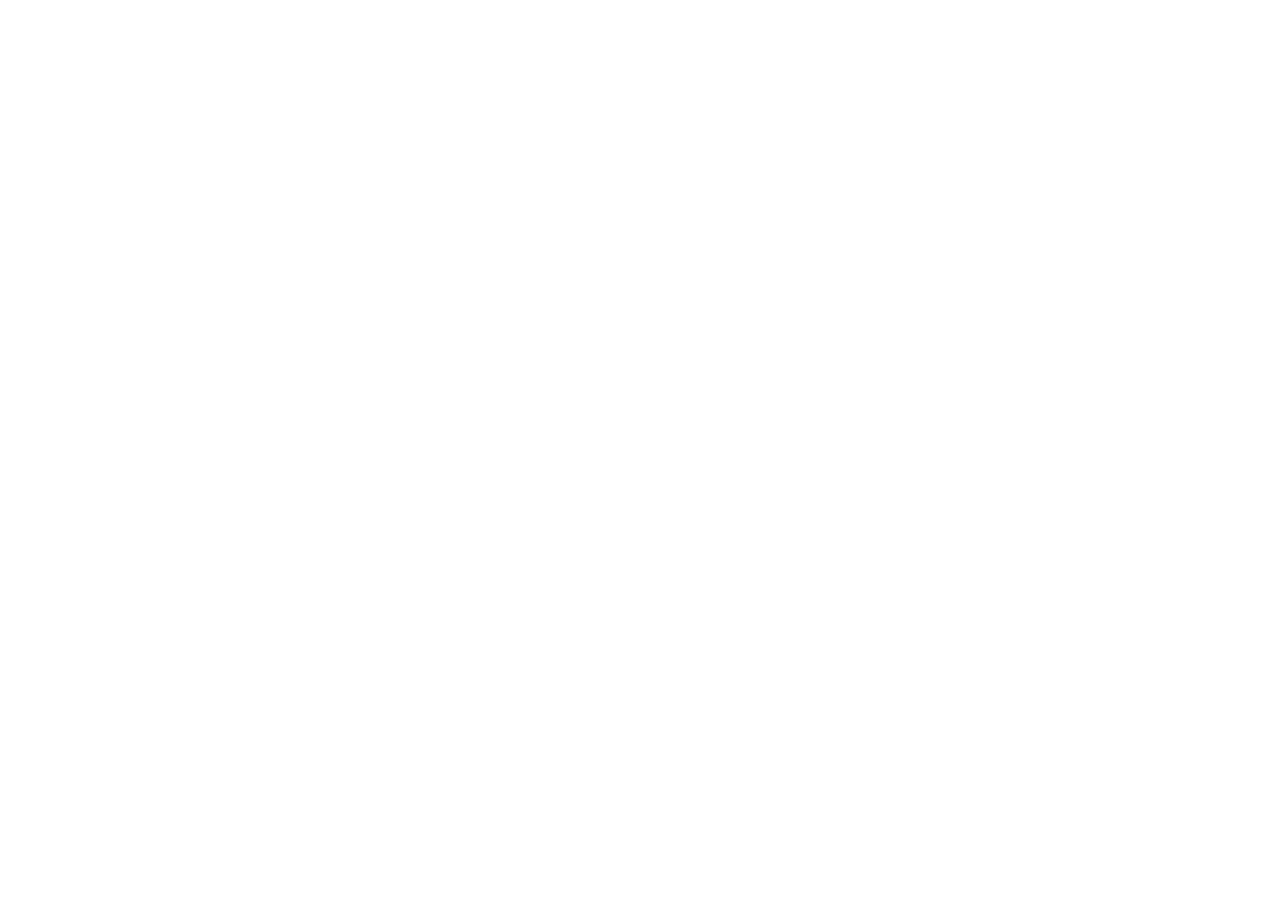
==== index.html @ 9e3d2ae6 "Create boilerplate for website. Added some meta info in the index.html" ====
<!DOCTYPE html>
<html lang="en">
<head>
    <meta charset="UTF-8">
    <title>Marcin Urbańczyk</title>
    <link rel="shortcut icon" href="/images/favicon.ico" type="image/x-icon">
    <link rel="stylesheet" href="css/style.css" type="text/css">
    <meta name="keywords" content="Marcin, Urbańczyk, Portfolio">
    <meta name="author" content="Marcin Urbańczyk">
</head>
<body>

</body>
</html>
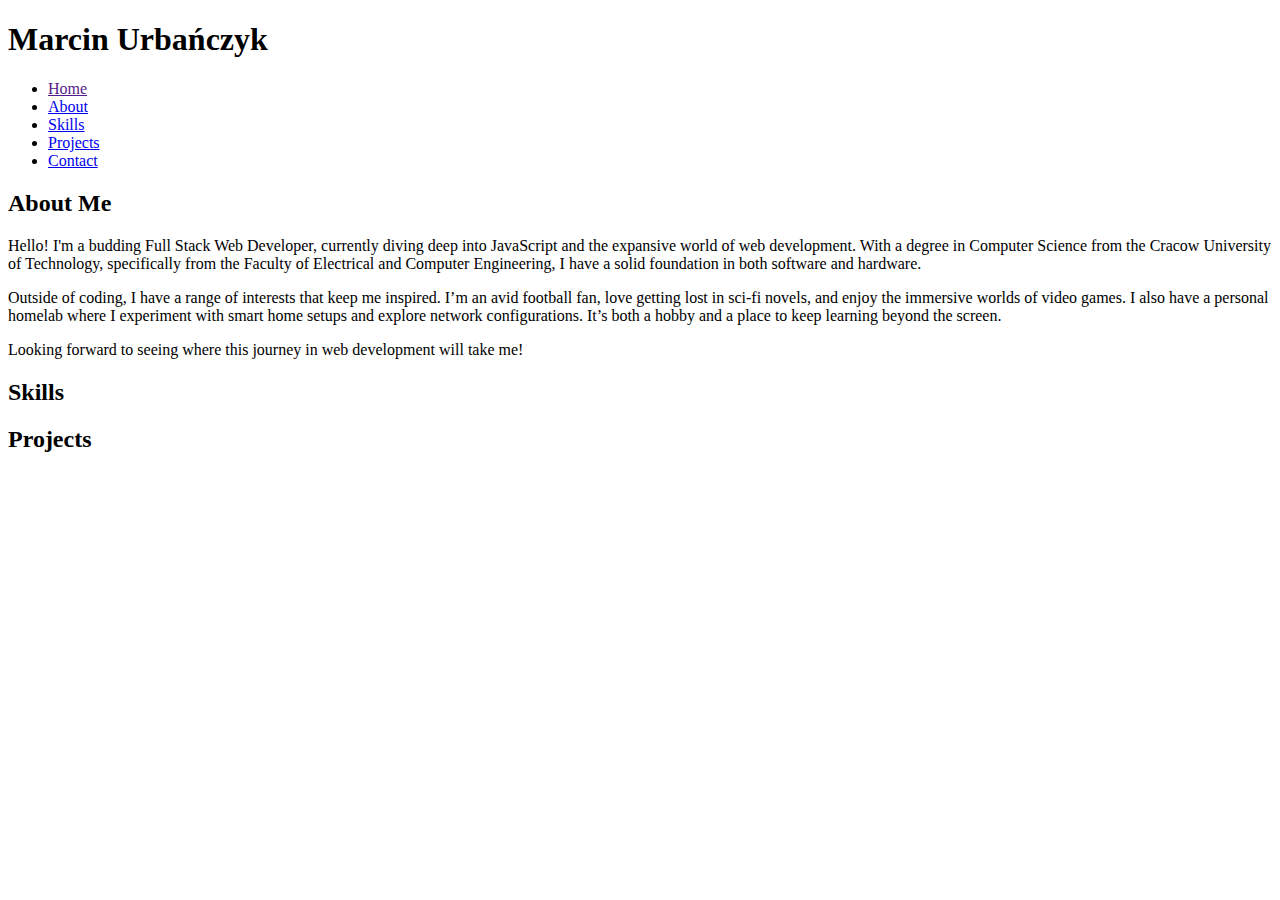
==== commit 846a0ce3: "Add body of index.html and contact.html" ====
--- a/index.html
+++ b/index.html
@@ -9,6 +9,42 @@
     <meta name="author" content="Marcin Urbańczyk">
 </head>
 <body>
-
+<nav>
+    <h1>Marcin Urbańczyk</h1>
+    <ul class="navigation-elements">
+        <li class="navigation-element"><a href="">Home</a></li>
+        <li class="navigation-element"><a href="#introduction">About</a></li>
+        <li class="navigation-element"><a href="#skills">Skills</a></li>
+        <li class="navigation-element"><a href="#projects">Projects</a></li>
+        <li class="navigation-element"><a href="/contact.html">Contact</a></li>
+    </ul>
+</nav>
+<main>
+    <section id="introduction">
+        <div class="introduction-container">
+            <div class="introduction-text-container">
+                <h2>About Me</h2>
+                <p>Hello! I'm a budding Full Stack Web Developer, currently diving deep into JavaScript and the
+                    expansive world of web development. With a degree in Computer Science from the Cracow University of
+                    Technology, specifically from the Faculty of Electrical and Computer Engineering, I have a solid
+                    foundation in both software and hardware.
+                </p>
+                <p>Outside of coding, I have a range of interests that keep me inspired. I’m an avid football fan, love
+                    getting lost in sci-fi novels, and enjoy the immersive worlds of video games. I also have a personal
+                    homelab where I experiment with smart home setups and explore network configurations. It’s both a
+                    hobby and a place to keep learning beyond the screen.</p>
+                <p>
+                    Looking forward to seeing where this journey in web development will take me!
+                </p>
+            </div>
+        </div>
+    </section>
+    <section id="skills">
+        <h2>Skills</h2>
+    </section>
+    <section id="projects">
+        <h2>Projects</h2>
+    </section>
+</main>
 </body>
 </html>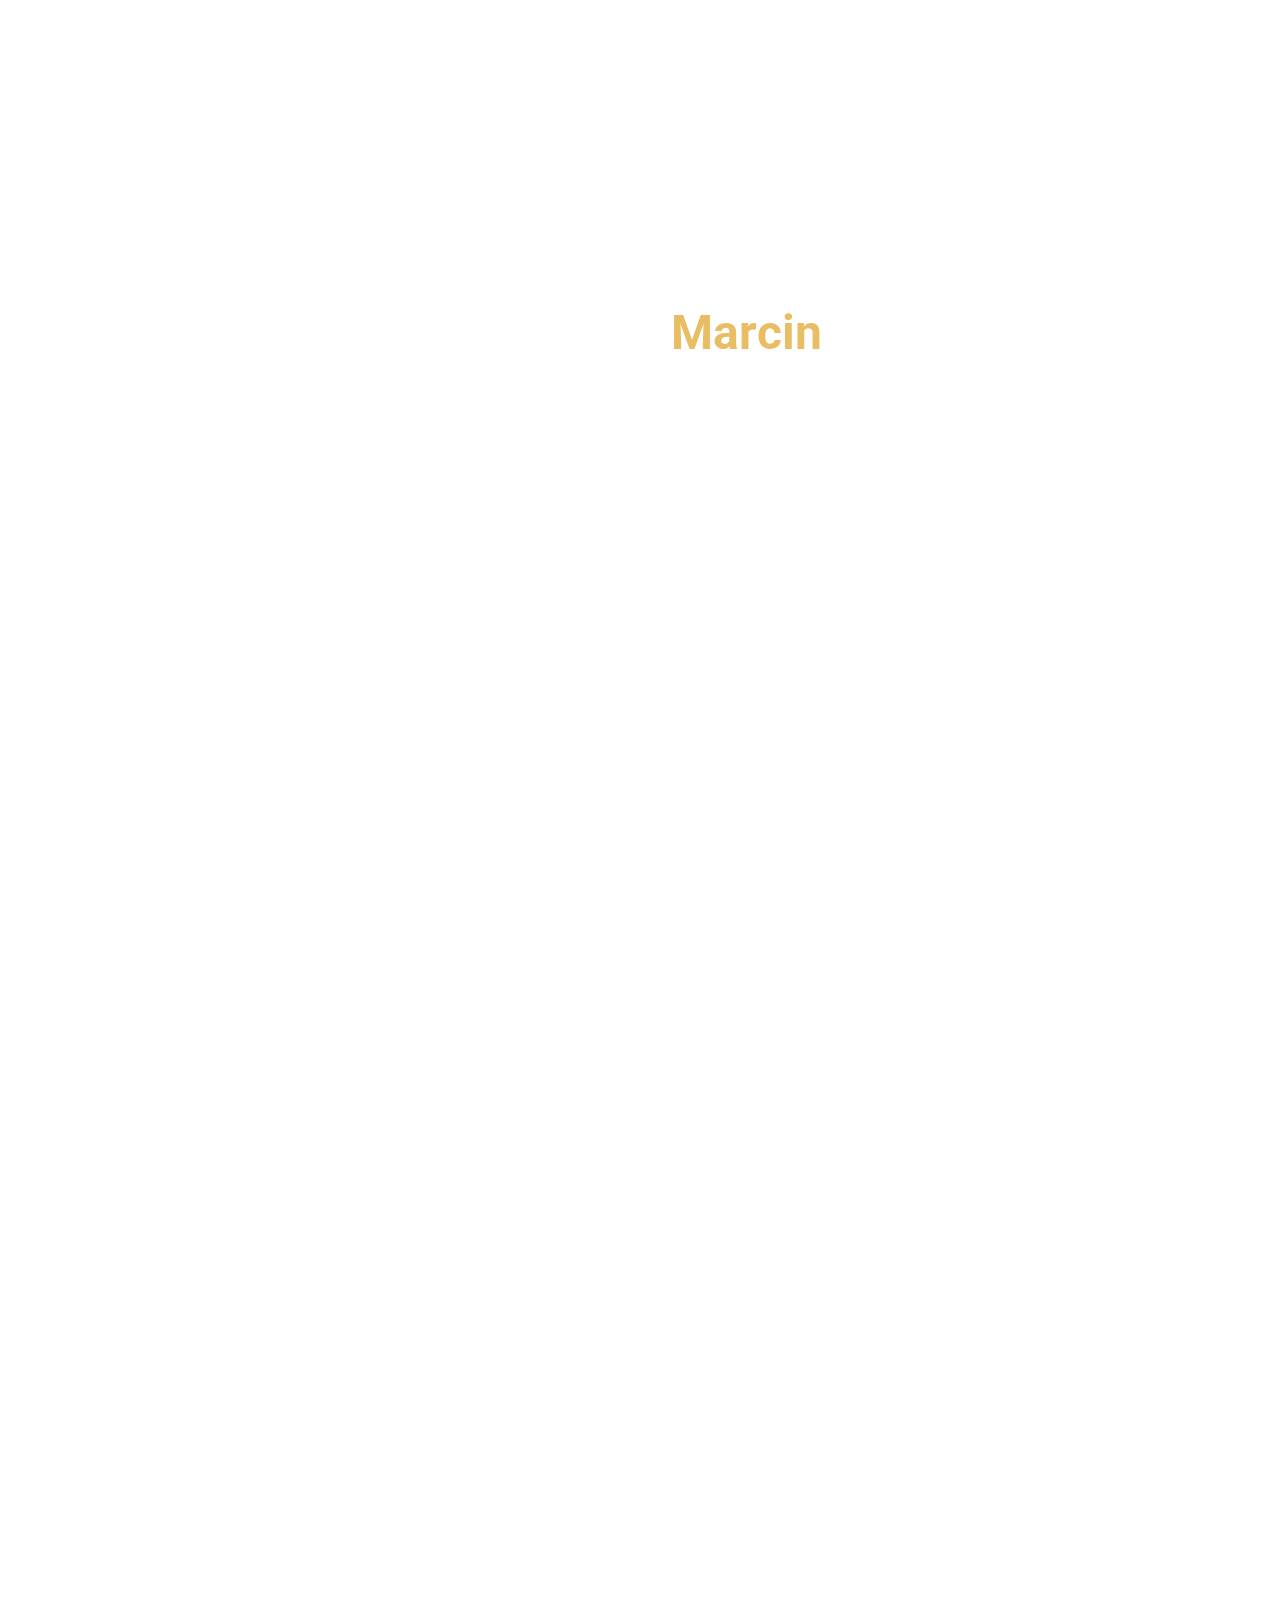
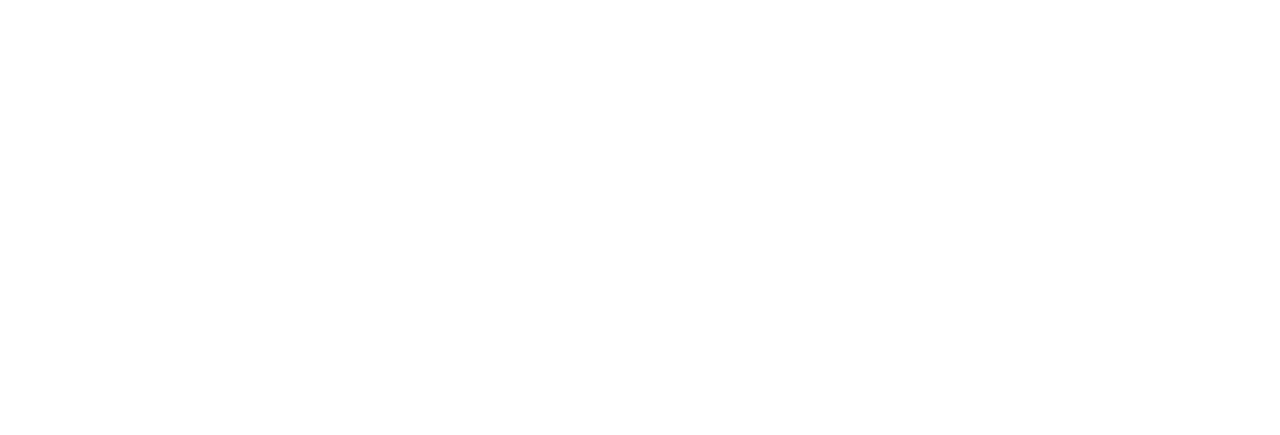
==== commit 38bfd95d: "Move contact content to index.html, add hero image and update styles" ====
--- a/index.html
+++ b/index.html
@@ -4,47 +4,86 @@
     <meta charset="UTF-8">
     <title>Marcin Urbańczyk</title>
     <link rel="shortcut icon" href="/images/favicon.ico" type="image/x-icon">
-    <link rel="stylesheet" href="css/style.css" type="text/css">
+    <link rel="stylesheet" href="css/styles.css" type="text/css">
     <meta name="keywords" content="Marcin, Urbańczyk, Portfolio">
     <meta name="author" content="Marcin Urbańczyk">
+    <meta name="viewport" content="width=device-width, initial-scale=1.0">
 </head>
 <body>
+<div class="video-background">
+    <video autoplay muted loop>
+        <source src="/images/background_vid.mp4" type="video/mp4">
+        Sorry your browser does not support the video tag.
+    </video>
+</div>
 <nav>
-    <h1>Marcin Urbańczyk</h1>
-    <ul class="navigation-elements">
-        <li class="navigation-element"><a href="">Home</a></li>
-        <li class="navigation-element"><a href="#introduction">About</a></li>
-        <li class="navigation-element"><a href="#skills">Skills</a></li>
-        <li class="navigation-element"><a href="#projects">Projects</a></li>
-        <li class="navigation-element"><a href="/contact.html">Contact</a></li>
+    <div class="navigation-name">MU.</div>
+    <ul class="navigation-links">
+        <li class="navigation-link"><a href="#introduction">About</a></li>
+        <li class="navigation-link"><a href="#projects">Projects</a></li>
+        <li class="navigation-link"><a href="#contact">Contact</a></li>
     </ul>
 </nav>
 <main>
-    <section id="introduction">
-        <div class="introduction-container">
+    <div class="grid-container">
+        <section id="introduction" class="grid-item">
             <div class="introduction-text-container">
-                <h2>About Me</h2>
-                <p>Hello! I'm a budding Full Stack Web Developer, currently diving deep into JavaScript and the
-                    expansive world of web development. With a degree in Computer Science from the Cracow University of
+                <div class="introduction-name">Hello, I'm <span>Marcin</span></div>
+                <p> I'm a budding Full Stack Web Developer, currently diving deep into JavaScript and the
+                    expansive world of web development. With a degree in Computer Science from the Cracow University
+                    of
                     Technology, specifically from the Faculty of Electrical and Computer Engineering, I have a solid
                     foundation in both software and hardware.
                 </p>
-                <p>Outside of coding, I have a range of interests that keep me inspired. I’m an avid football fan, love
-                    getting lost in sci-fi novels, and enjoy the immersive worlds of video games. I also have a personal
-                    homelab where I experiment with smart home setups and explore network configurations. It’s both a
+                <p>Outside of coding, I have a range of interests that keep me inspired. I’m an avid football fan,
+                    love
+                    getting lost in sci-fi novels, and enjoy the immersive worlds of video games. I also have a
+                    personal
+                    homelab where I experiment with smart home setups and explore network configurations. It’s both
+                    a
                     hobby and a place to keep learning beyond the screen.</p>
                 <p>
                     Looking forward to seeing where this journey in web development will take me!
                 </p>
             </div>
-        </div>
-    </section>
-    <section id="skills">
-        <h2>Skills</h2>
-    </section>
-    <section id="projects">
-        <h2>Projects</h2>
-    </section>
+        </section>
+        <section id="projects" class="grid-item">
+            <div class="projects-text-container">
+                <span>My projects</span>
+                <p>Lorem ipsum dolor sit amet, consectetur adipiscing elit. Nullam sit amet fringilla nibh, eu dignissim
+                    massa. Phasellus mattis, sem a molestie blandit, lorem neque aliquam enim, sit amet luctus est orci
+                    vel
+                    nibh. Maecenas at lacinia enim. Donec tincidunt porta tortor ac egestas. Cras dictum faucibus
+                    interdum.
+                    Donec hendrerit egestas gravida. Pellentesque et nulla auctor, auctor turpis ut, cursus velit. Nulla
+                    vel
+                    nunc quam. Aenean at condimentum lacus. Donec eget orci nisl.
+
+                    In hac habitasse platea dictumst. Nam ultrices nisl a purus molestie, ac consectetur eros fringilla.
+                    Aliquam vitae dui consectetur, suscipit lacus vitae, pellentesque orci. Pellentesque vel nibh odio.
+                    Fusce quis enim vel metus pharetra scelerisque. Etiam risus erat, faucibus nec fringilla eget,
+                    elementum
+                    malesuada lacus. Phasellus quis condimentum leo, vel tincidunt tortor. Ut in nulla lacus. Ut
+                    consectetur, nunc ut ornare vestibulum, quam risus tristique justo, in luctus dolor nisl vel
+                    metus.</p>
+            </div>
+        </section>
+        <section id="contact" class="grid-item">
+            <span>Contact Me</span>
+            <div class="contact-links">
+                <a href="https://github.com/murbanczyk96" target="_blank"><img src="/images/github_logo.png"
+                                                                               alt="GitHub" width="72px" height="72px"></a>
+                <a href="https://linkedin.com/in/marcin-urba%C5%84czyk-a274b827b" target="_blank"><img
+                        src="/images/linkedin_logo.png"
+                        alt="LinkedIn" width="72px" height="72px"></a>
+                <a href="mailto:marcin.urbanczyk@protonmail.com"><img src="/images/mail_logo.png"
+                                                                      alt="Mail Me" width="72px" height="72px"></a>
+            </div>
+        </section>
+    </div>
 </main>
+<footer>
+
+</footer>
 </body>
 </html>--- a/css/styles.css
+++ b/css/styles.css
@@ -0,0 +1,146 @@
+@import url('https://fonts.googleapis.com/css2?family=Nosifer&family=Roboto+Slab:wght@100..900&family=Roboto:ital,wght@0,100;0,300;0,400;0,500;0,700;0,900;1,100;1,300;1,400;1,500;1,700;1,900&family=Space+Mono&display=swap');
+
+html {
+    scroll-behavior: smooth;
+}
+
+
+body {
+    font-family: 'Roboto', sans-serif;
+    margin: 0;
+    padding: 0;
+}
+
+nav {
+    display: flex;
+    align-items: center;
+    padding: 20px;
+    z-index: 10;
+}
+
+a {
+    text-decoration: none;
+    color: #ffffff;
+}
+
+p {
+    color: #ffffff;
+}
+
+
+.navigation-links {
+    display: flex;
+    list-style-type: none;
+    padding: 0;
+    align-items: center;
+    margin: 0 0 0 auto;
+    color: white;
+    font-size: 2rem;
+}
+
+.navigation-link {
+    margin: 10px;
+    font-weight: 600;
+}
+
+.navigation-name {
+    font-size: 2.5rem;
+    color: white;
+}
+
+.grid-container {
+    display: grid;
+    grid-template: auto auto auto / 1fr 1fr;
+    justify-items: center;
+    align-items: center;
+}
+
+.grid-item {
+    justify-items: center;
+}
+
+#introduction {
+    grid-column: 1/3;
+    height: 100vh;
+    align-content: center;
+}
+
+.introduction-name {
+    font-size: 3rem;
+    font-weight: bold;
+    color: white;
+
+}
+
+.introduction-name span {
+    color: #e9bd64;
+}
+
+.video-background {
+    position: absolute;
+    z-index: -1;
+    left: 0;
+    top: 0;
+    height: 100vh;
+    width: 100%;
+}
+
+.video-background video {
+    position: fixed;
+    object-fit: cover;
+    z-index: -10;
+    height: 100%;
+    width: 100%;
+    left: 0;
+    top: 0;
+}
+
+.introduction-text-container {
+    text-align: center;
+    font-size: 1.5rem;
+    padding: 20px 60px;
+    width: 65%;
+}
+
+#projects {
+    grid-column: 1/3;
+    color: white;
+    /*background-color: #e9bd64;*/
+    height: 100vh;
+    width: 100%;
+}
+
+.projects-text-container {
+    text-align: center;
+    color: black;
+    width: 65%;
+    font-size: 1.5rem;
+}
+
+.projects-text-container span {
+    color: white;
+    font-size: 2.5rem;
+    font-weight: bold;
+}
+
+#contact {
+    grid-column: 1/3;
+    color: white;
+    /*background-color: dimgrey;*/
+    width: 100%;
+}
+
+#contact span {
+    color: white;
+    font-size: 2.5rem;
+    font-weight: bold;
+    padding: 40px;
+}
+
+.contact-links {
+    display: flex;
+    align-items: center;
+    gap: 4rem;
+    height: 90px;
+}
+
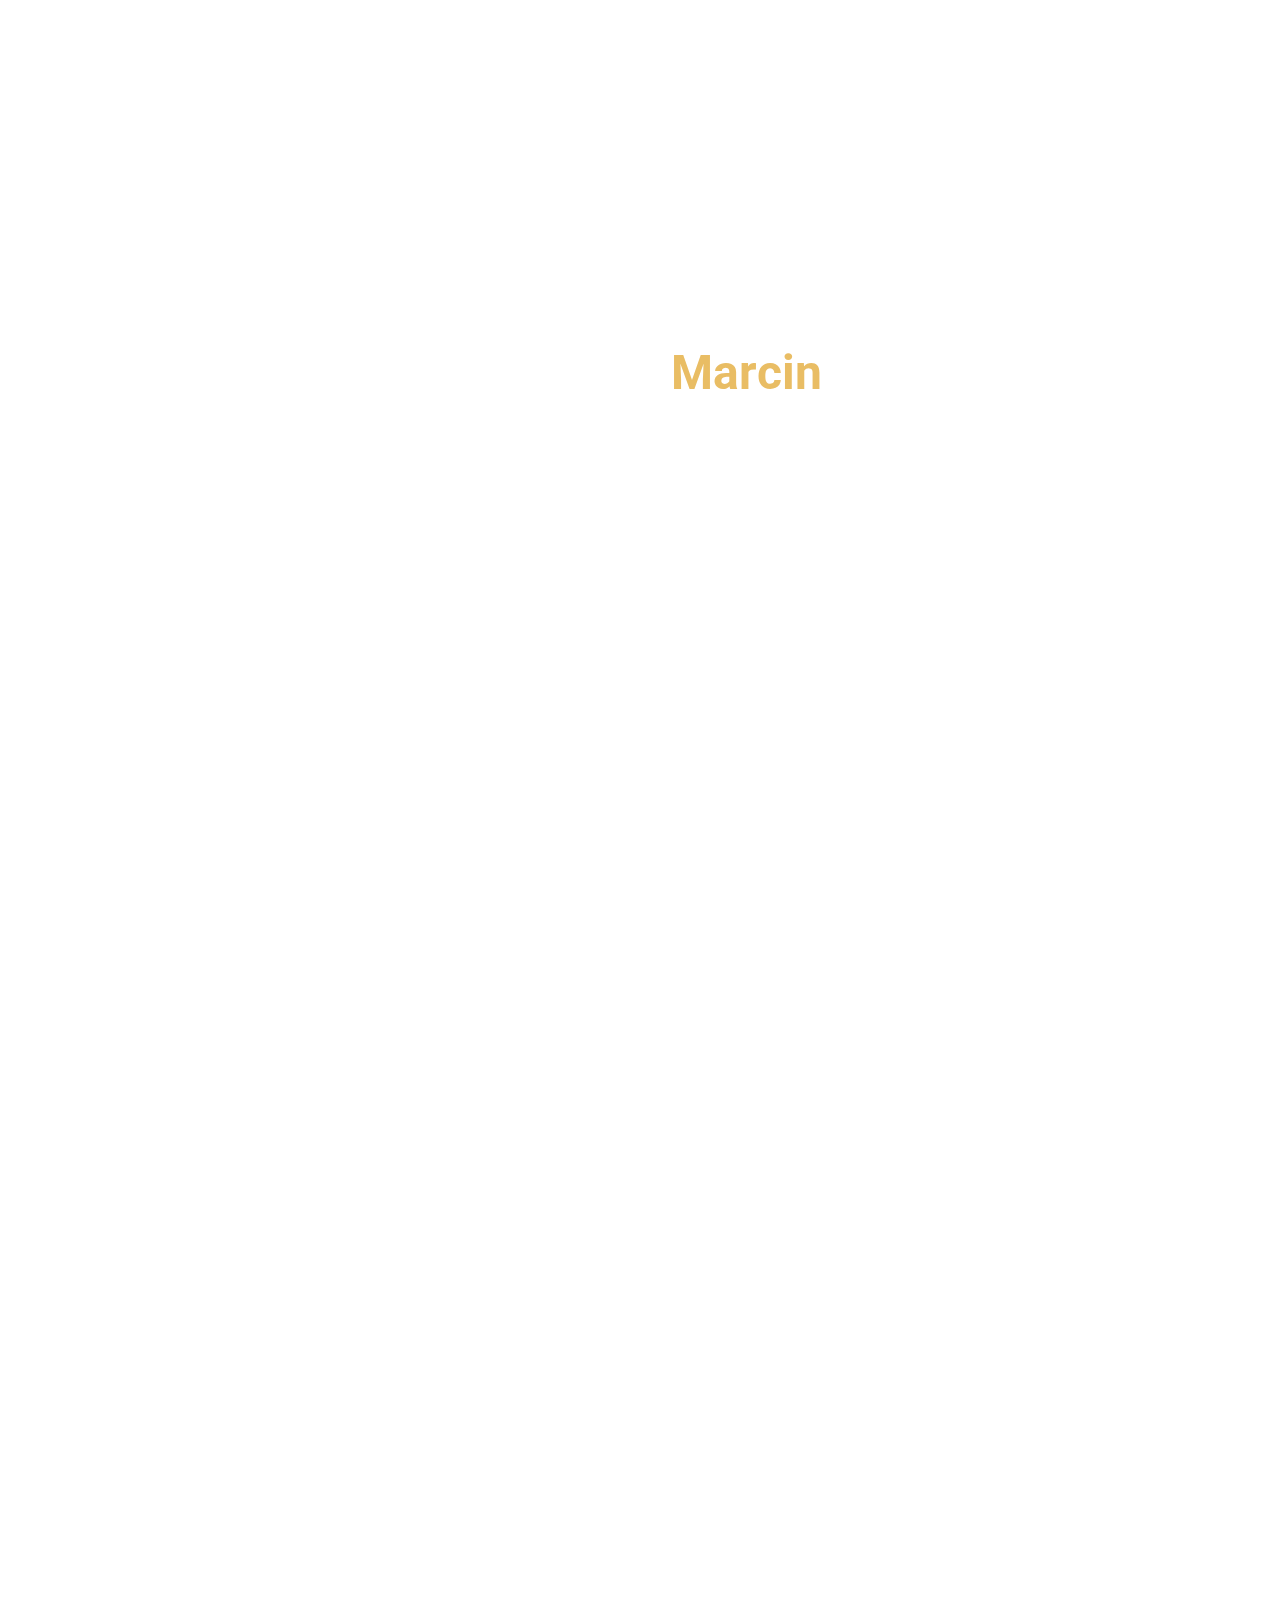
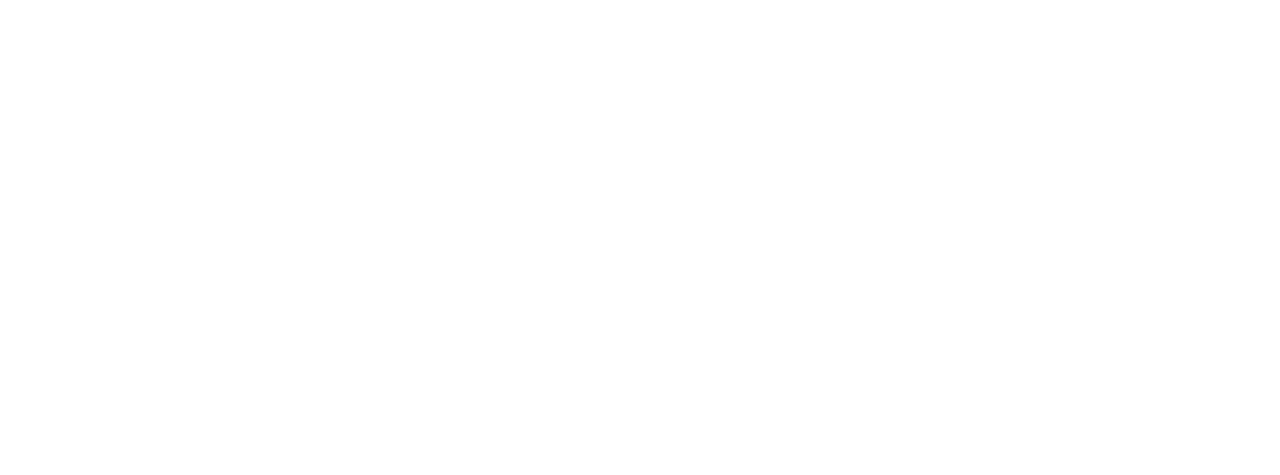
==== commit da1baa40: "Added some decoraiton functions in main.js" ====
--- a/index.html
+++ b/index.html
@@ -8,6 +8,7 @@
     <meta name="keywords" content="Marcin, Urbańczyk, Portfolio">
     <meta name="author" content="Marcin Urbańczyk">
     <meta name="viewport" content="width=device-width, initial-scale=1.0">
+    <script src="js/main.js" async></script>
 </head>
 <body>
 <div class="video-background">
--- a/css/styles.css
+++ b/css/styles.css
@@ -16,6 +16,7 @@
     align-items: center;
     padding: 20px;
     z-index: 10;
+    margin: 10px 30px;
 }
 
 a {
@@ -41,6 +42,7 @@
 .navigation-link {
     margin: 10px;
     font-weight: 600;
+    padding: 10px;
 }
 
 .navigation-name {
@@ -53,6 +55,7 @@
     grid-template: auto auto auto / 1fr 1fr;
     justify-items: center;
     align-items: center;
+    height: auto;
 }
 
 .grid-item {
@@ -73,6 +76,7 @@
 }
 
 .introduction-name span {
+    display: inline-block;
     color: #e9bd64;
 }
 
